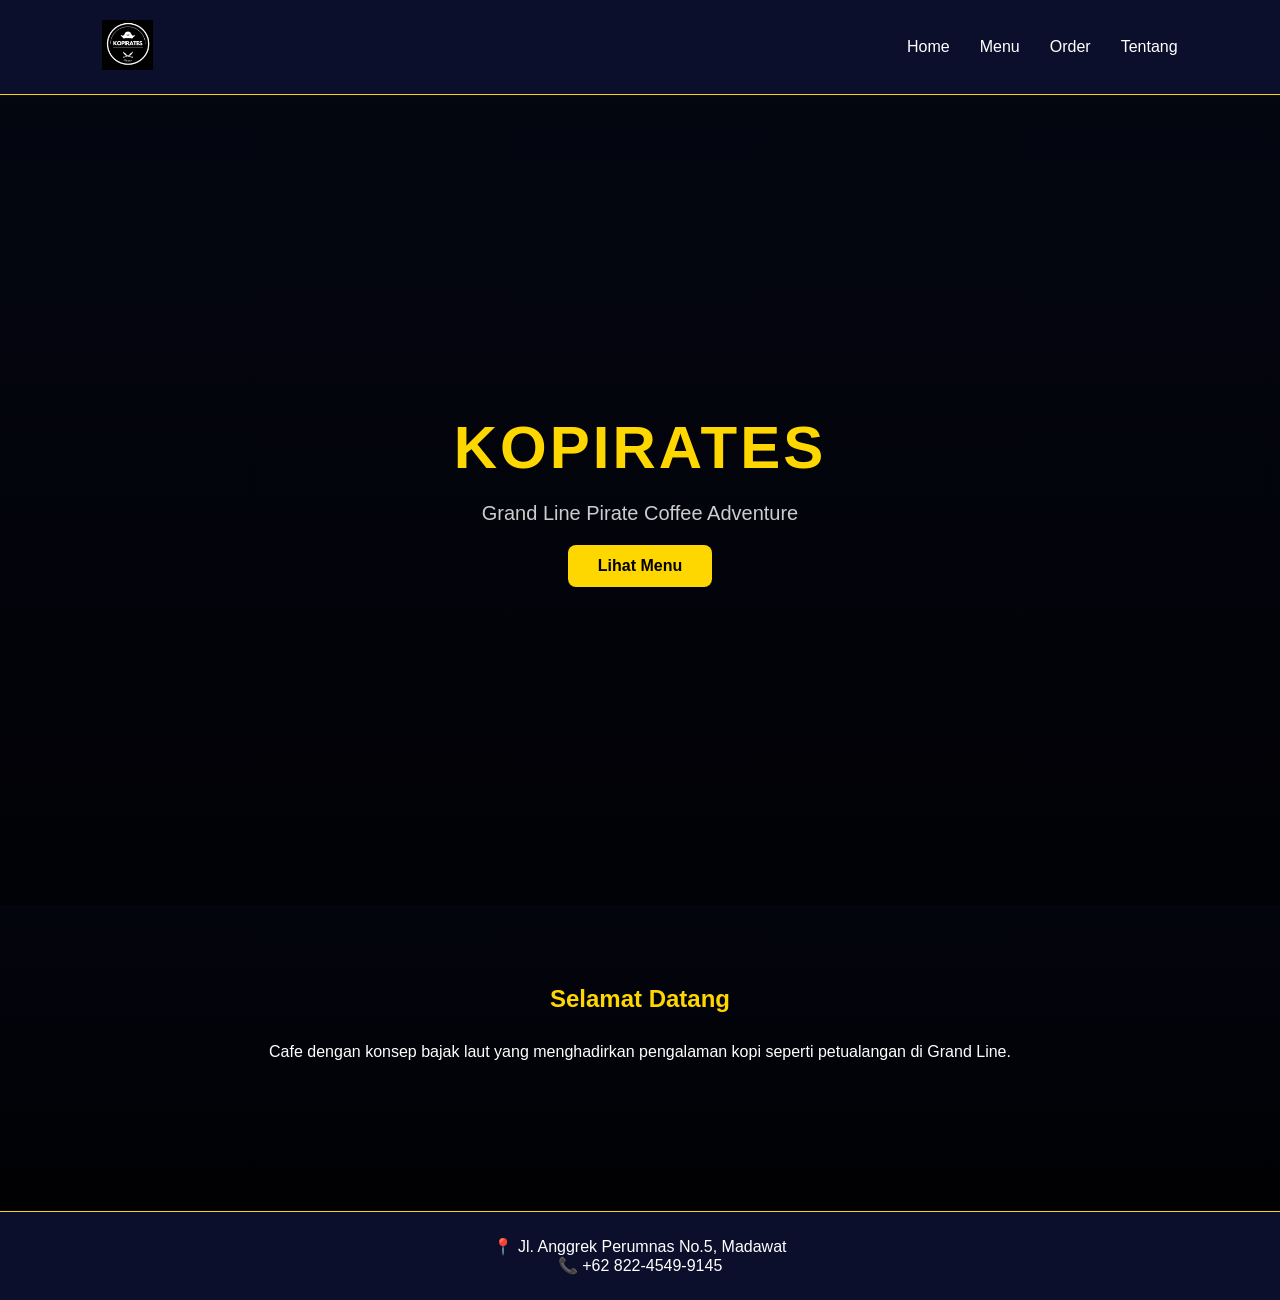
==== index.html @ c0882e33 "initial commit" ====
<!DOCTYPE html>
<html lang="id">

<head>

<meta charset="UTF-8">
<meta name="viewport" content="width=device-width, initial-scale=1.0">

<title>KOPIRATES</title>

<link rel="stylesheet" href="css/style.css">

</head>

<body>

<nav class="navbar">

<div class="logo">
<img src="images/logo.png" alt="KOPIRATES">
</div>

<ul class="nav-links">

<li><a href="index.html">Home</a></li>

<li><a href="menu.html">Menu</a></li>

<li><a href="menu.html#order">Order</a></li>

<li><a href="tentang.html">Tentang</a></li>

</ul>

</nav>


<section class="hero">

<div class="hero-content">

<h1>KOPIRATES</h1>

<p>Grand Line Pirate Coffee Adventure</p>

<a href="menu.html">
<button class="btn">Lihat Menu</button>
</a>

</div>

</section>


<section class="section">

<h2>Selamat Datang</h2>

<p>
Cafe dengan konsep bajak laut yang menghadirkan pengalaman kopi
seperti petualangan di Grand Line.
</p>

</section>


<footer>

📍 Jl. Anggrek Perumnas No.5, Madawat
<br>
📞 +62 822-4549-9145

</footer>

</body>

</html>
---- css/style.css ----
* {
    margin: 0;
    padding: 0;
    box-sizing: border-box;
}

body {
    font-family: 'Segoe UI', sans-serif;
    background: linear-gradient(to bottom, #0a0f2c, #000);
    color: white;
    overflow-x: hidden;
}

/* NAVBAR */

nav {
    display: flex;
    justify-content: space-between;
    align-items: center;
    padding: 15px 40px;
    background: rgba(0, 0, 0, 0.8);
    backdrop-filter: blur(10px);
    border-bottom: 1px solid gold;
    position: sticky;
    top: 0;
    z-index: 999;
}

nav img {
    height: 45px;
}

nav ul {
    display: flex;
    gap: 25px;
    list-style: none;
}

nav a {
    text-decoration: none;
    color: white;
    font-weight: 500;
    transition: .3s;
}

nav a:hover {
    color: gold;
}

/* HERO */

.hero {
    height: 90vh;
    display: flex;
    flex-direction: column;
    justify-content: center;
    align-items: center;
    text-align: center;

    background:
        linear-gradient(rgba(0, 0, 0, .6), rgba(0, 0, 0, .9)),
        url("https://images.unsplash.com/photo-1509042239860-f550ce710b93");

    background-size: cover;
    background-position: center;
}

.hero h1 {
    font-size: 60px;
    color: gold;
    margin-bottom: 10px;
}

.hero p {
    opacity: .8;
    margin-bottom: 20px;
}

.btn {
    background: linear-gradient(45deg, gold, orange);
    border: none;
    padding: 12px 28px;
    border-radius: 30px;
    cursor: pointer;
    font-weight: bold;
    transition: .3s;
}

.btn:hover {
    transform: scale(1.1);
    box-shadow: 0 0 20px gold;
}

/* SECTION */

.section {
    padding: 70px 10%;
    text-align: center;
}

.section h2 {
    color: gold;
    margin-bottom: 30px;
}

/* MENU */

.menu-grid {
    display: grid;
    grid-template-columns: repeat(auto-fit, minmax(220px, 1fr));
    gap: 25px;
}

.menu-tabs {
    display: flex;
    justify-content: center;
    gap: 10px;
    margin-bottom: 20px;
}

.tab-btn {
    padding: 10px 18px;
    border-radius: 20px;
    border: 2px solid gold;
    background: transparent;
    color: gold;
    cursor: pointer;
}

.tab-btn.active {
    background: gold;
    color: black;
}

#searchMenu {
    padding: 10px;
    width: 250px;
    border-radius: 20px;
    border: none;
    margin-bottom: 30px;
}

.badge {
    position: absolute;
    background: red;
    color: white;
    padding: 3px 8px;
    font-size: 12px;
    border-radius: 10px;
    top: 10px;
    left: 10px;
}

.card {
    position: relative;
}

#order {
    transition: .3s;
}

.card {
    background: #111;
    border-radius: 20px;
    overflow: hidden;
    box-shadow: 0 0 20px rgba(255, 215, 0, .2);
    transition: .4s;
}

.card:hover {
    transform: translateY(-6px) scale(1.03);
    box-shadow: 0 0 30px rgba(255, 215, 0, .5);
}

.card img {
    width: 100%;
    height: 180px;
    object-fit: cover;
}

.card h3 {
    margin: 10px;
}

.price {
    color: gold;
    font-weight: bold;
}

.card button {
    background: linear-gradient(45deg, gold, orange);
    border: none;
    padding: 8px 14px;
    border-radius: 10px;
    cursor: pointer;
    margin-bottom: 10px;
}

/* ORDER TYPE */

.order-type {
    display: flex;
    justify-content: center;
    gap: 15px;
    margin: 25px 0;
    flex-wrap: wrap;
}

.order-type button {
    padding: 10px 18px;
    border-radius: 30px;
    border: 2px solid gold;
    background: transparent;
    color: gold;
    font-weight: bold;
    cursor: pointer;
    transition: .3s;
}

.order-type button:hover {
    background: gold;
    color: black;
    transform: scale(1.05);
}

.order-type .active {
    background: linear-gradient(45deg, gold, orange);
    color: black;
    box-shadow: 0 0 15px gold;
}

/* ORDER BOX */

.order-box {
    background: #111;
    padding: 20px;
    border-radius: 20px;
    margin-top: 30px;
}

.order-item {
    display: flex;
    justify-content: space-between;
    margin-bottom: 8px;
}

.delete-btn {
    background: red;
    border: none;
    color: white;
    padding: 4px 8px;
    border-radius: 5px;
    cursor: pointer;
}

.checkout-btn {
    margin-top: 10px;
    background: green;
    padding: 10px 20px;
    border: none;
    border-radius: 10px;
    color: white;
    font-weight: bold;
    cursor: pointer;
}

/* FOOTER */

footer {
    background: black;
    text-align: center;
    padding: 30px;
    border-top: 1px solid gold;
    margin-top: 70px;
}

/* CART / ORDER AREA */

.cart {
    background: #111;
    padding: 20px;
    border-radius: 20px;
    box-shadow: 0 0 20px rgba(255, 215, 0, .2);
    margin-top: 30px;
}

#orderList {
    margin: 15px 0;
}

.total-box {
    margin-top: 10px;
    font-size: 18px;
    font-weight: bold;
    color: gold;
}

/* INPUT FIELD */

#extraField input {
    width: 100%;
    padding: 10px;
    margin-top: 10px;
    border-radius: 8px;
    border: none;
    outline: none;
}

/* QRIS MODAL */

#qrisModal {
    display: none;
    position: fixed;
    top: 0;
    left: 0;
    width: 100%;
    height: 100%;
    background: rgba(0, 0, 0, .9);
    justify-content: center;
    align-items: center;
    z-index: 1000;
}

.qris-box {
    background: #111;
    padding: 30px;
    border-radius: 20px;
    text-align: center;
    box-shadow: 0 0 30px gold;
}

.qris-box img {
    margin: 15px 0;
    border-radius: 10px;
}

/* QRIS PREMIUM BUTTON */

.qris-btn {

    margin-top: 10px;
    background: linear-gradient(45deg, gold, #ffae00);
    padding: 12px 22px;
    border: none;
    border-radius: 30px;
    font-weight: bold;
    cursor: pointer;
    color: black;
    font-size: 16px;
    transition: .3s;
    box-shadow: 0 0 15px rgba(255, 215, 0, .5);

}

.qris-btn:hover {

    transform: scale(1.08);
    box-shadow: 0 0 25px gold;

}

/* QRIS POPUP */

#qrisModal {

    display: none;
    position: fixed;
    top: 0;
    left: 0;
    width: 100%;
    height: 100%;
    background: rgba(0, 0, 0, .85);
    backdrop-filter: blur(6px);
    justify-content: center;
    align-items: center;
    z-index: 9999;
    animation: fadeIn .3s ease;

}

@keyframes fadeIn {

    from {
        opacity: 0
    }

    to {
        opacity: 1
    }

}

.qris-box {

    background: linear-gradient(145deg, #111, #1a1a1a);
    padding: 35px;
    border-radius: 20px;
    text-align: center;
    box-shadow: 0 0 40px rgba(255, 215, 0, .4);
    border: 1px solid gold;
    max-width: 350px;

}

.qris-box h1 {

    color: gold;
    margin: 10px 0 15px 0;

}

.qris-box img {

    margin: 15px 0;
    border-radius: 12px;
    box-shadow: 0 0 20px rgba(255, 215, 0, .5);

}

/* BUTTONS */

.qris-buttons {

    display: flex;
    gap: 10px;
    justify-content: center;
    margin-top: 15px;

}

.success-btn {

    background: green;
    border: none;
    padding: 10px 15px;
    border-radius: 10px;
    color: white;
    font-weight: bold;
    cursor: pointer;

}

.close-btn {

    background: #333;
    border: none;
    padding: 10px 15px;
    border-radius: 10px;
    color: white;
    cursor: pointer;

}

.success-btn:hover {

    background: #00b300;

}

.close-btn:hover {

    background: #555;

}

/* QRIS POPUP */

#qrisModal {

    display: none;
    position: fixed;
    top: 0;
    left: 0;
    width: 100%;
    height: 100%;
    background: rgba(0, 0, 0, .85);
    justify-content: center;
    align-items: center;
    z-index: 9999;

}

/* CONTAINER */

.qris-container {

    background: #0d0d0d;
    padding: 35px;
    border-radius: 18px;
    text-align: center;
    border: 2px solid gold;
    box-shadow: 0 0 40px rgba(255, 215, 0, .5);
    width: 330px;

}

/* TOTAL */

.qris-total {

    color: gold;
    font-size: 32px;
    margin: 10px 0 20px 0;

}

/* FRAME QR */

.qris-frame {

    background: #111;
    padding: 15px;
    border-radius: 15px;
    border: 2px solid gold;
    box-shadow: 0 0 25px rgba(255, 215, 0, .7);
    margin-bottom: 15px;

}

.qris-frame img {

    width: 220px;
    border-radius: 10px;

}

/* TEXT */

.qris-info {

    font-size: 14px;
    opacity: .8;
    margin-bottom: 20px;

}

/* BUTTON AREA */

.qris-buttons {

    display: flex;
    justify-content: center;
    gap: 10px;

}

/* SUCCESS BUTTON */

.btn-paid {

    background: #00a82d;
    border: none;
    padding: 10px 18px;
    border-radius: 8px;
    color: white;
    font-weight: bold;
    cursor: pointer;

}

.btn-paid:hover {

    background: #00c738;

}

/* CLOSE BUTTON */

.btn-close {

    background: #444;
    border: none;
    padding: 10px 18px;
    border-radius: 8px;
    color: white;
    cursor: pointer;

}

.btn-close:hover {

    background: #666;

}

.payment-buttons{
margin-top:20px;
display:flex;
gap:10px;
justify-content:center;
flex-wrap:wrap;
}

.qris-popup{
position:fixed;
top:0;
left:0;
width:100%;
height:100%;
background:rgba(0,0,0,.8);
display:none;
justify-content:center;
align-items:center;
z-index:1000;
}

.qris-box{
background:#111;
padding:30px;
border-radius:20px;
text-align:center;
box-shadow:0 0 40px gold;
}

.qris-img{
width:250px;
margin:20px 0;
}

/* NAVBAR */

.navbar{

display:flex;
justify-content:space-between;
align-items:center;

padding:20px 8%;

background:#0b0f2b;
color:white;

position:sticky;
top:0;

z-index:1000;

}

.logo img{
height:50px;
}

.nav-links{
display:flex;
list-style:none;
gap:30px;
}

.nav-links a{

text-decoration:none;
color:white;
font-weight:500;
transition:.3s;

}

.nav-links a:hover{
color:gold;
}


/* HERO PIRATE BACKGROUND */

.hero{

height:90vh;

display:flex;
align-items:center;
justify-content:center;

text-align:center;

color:white;

background:
linear-gradient(rgba(0,0,0,.6),rgba(0,0,0,.6)),
url("images/pirate-bg.jpg");

background-size:cover;
background-position:center;

}

.hero h1{
font-size:60px;
letter-spacing:3px;
}

.hero p{
margin:20px 0;
font-size:20px;
}


/* BUTTON */

.btn{

padding:12px 30px;
border:none;
background:gold;
color:black;

font-size:16px;
border-radius:8px;

cursor:pointer;
transition:.3s;

}

.btn:hover{
transform:scale(1.05);
}


/* SECTION */

.section{

padding:80px 10%;
text-align:center;

}


/* FOOTER */

footer{

background:#0b0f2b;
color:white;

text-align:center;

padding:25px;

}


/* RESPONSIVE MOBILE */

@media(max-width:768px){

.hero h1{
font-size:40px;
}

.nav-links{
gap:15px;
font-size:14px;
}

.navbar{
padding:15px 5%;
}

}
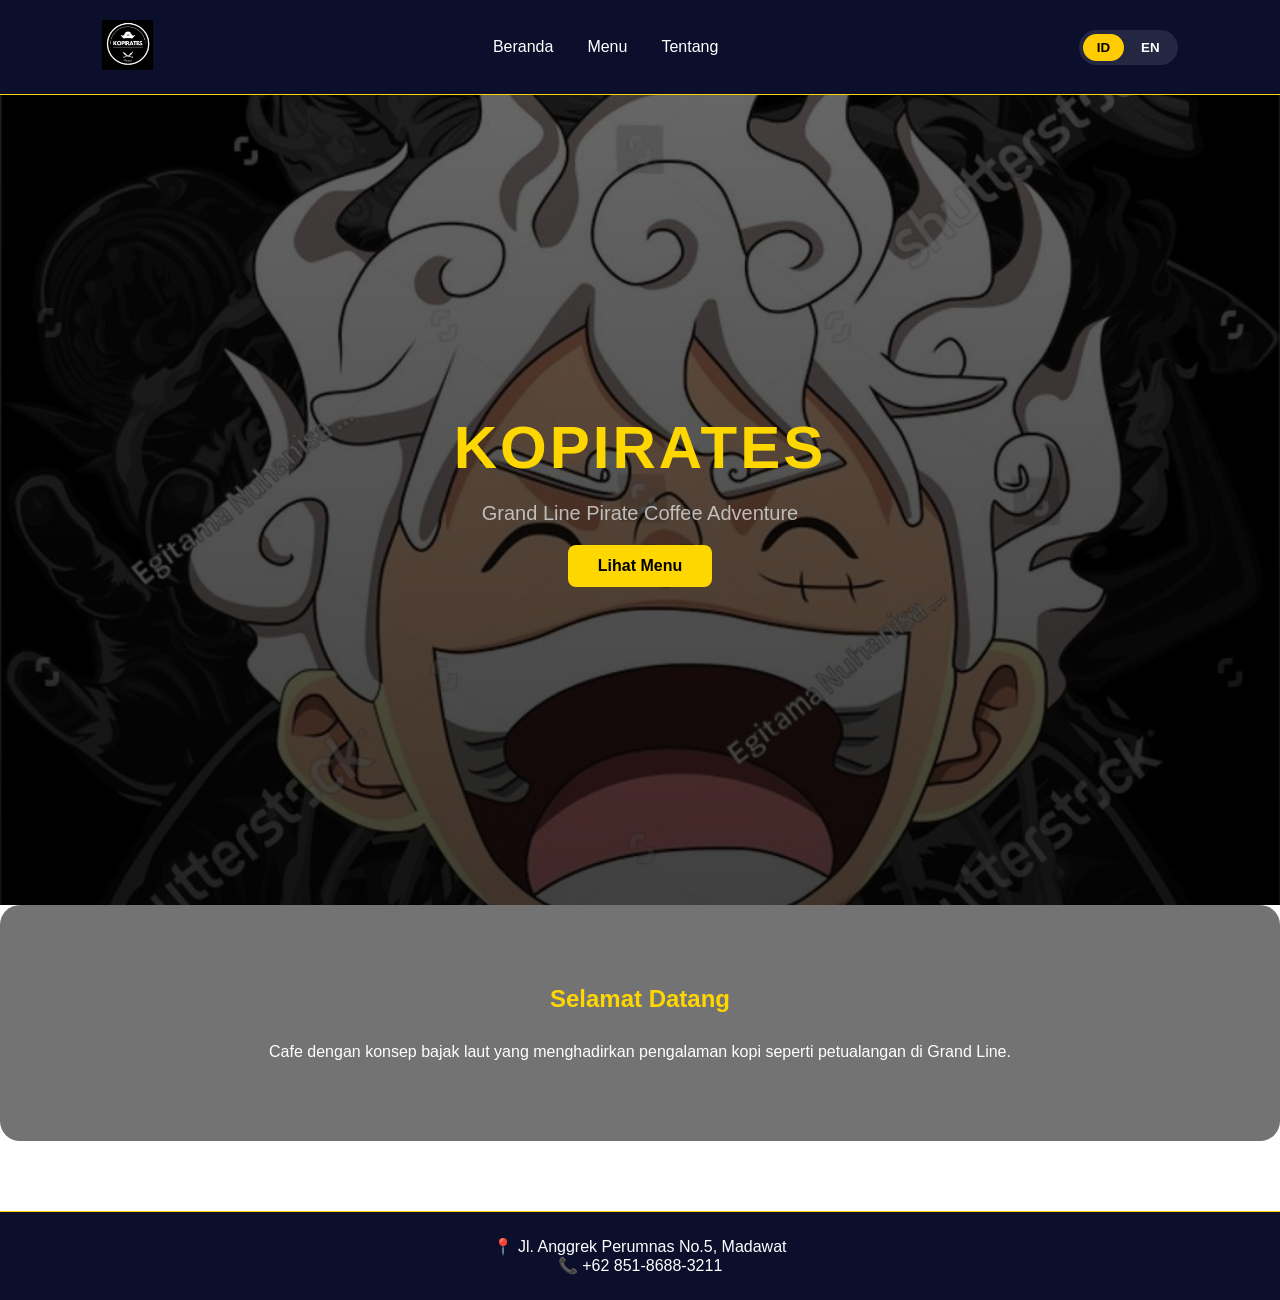
==== commit a9790eba: "update semua file" ====
--- a/index.html
+++ b/index.html
@@ -3,74 +3,79 @@
 
 <head>
 
-<meta charset="UTF-8">
-<meta name="viewport" content="width=device-width, initial-scale=1.0">
+    <meta charset="UTF-8">
+    <meta name="viewport" content="width=device-width, initial-scale=1.0">
 
-<title>KOPIRATES</title>
+    <title>KOPIRATES</title>
 
-<link rel="stylesheet" href="css/style.css">
+    <link rel="stylesheet" href="css/style.css">
 
 </head>
 
 <body>
 
-<nav class="navbar">
+    <nav class="navbar">
 
-<div class="logo">
-<img src="images/logo.png" alt="KOPIRATES">
-</div>
+        <div class="logo">
+            <a href="index.html">
+                <img src="images/logo.png" alt="KOPIRATES">
+            </a>
+        </div>
 
-<ul class="nav-links">
+        <ul class="nav-links">
 
-<li><a href="index.html">Home</a></li>
+            <li><a href="index.html" data-lang="home">Home</a></li>
+            <li><a href="menu.html" data-lang="menu">Menu</a></li>
+            <li><a href="tentang.html" data-lang="about">Tentang</a></li>
 
-<li><a href="menu.html">Menu</a></li>
+        </ul>
 
-<li><a href="menu.html#order">Order</a></li>
+        <div class="lang-switch">
+            <button class="lang-btn active" onclick="setLang('id', this)">ID</button>
+            <button class="lang-btn" onclick="setLang('en', this)">EN</button>
+        </div>
 
-<li><a href="tentang.html">Tentang</a></li>
+    </nav>
 
-</ul>
+    <section class="hero">
 
-</nav>
+        <div class="hero-content">
 
+            <h1>KOPIRATES</h1>
 
-<section class="hero">
+            <p data-lang="tagline">
+                Grand Line Pirate Coffee Adventure
+            </p>
 
-<div class="hero-content">
+            <a href="menu.html">
+                <button class="btn" data-lang="lihat_menu">
+                    Lihat Menu
+                </button>
+            </a>
 
-<h1>KOPIRATES</h1>
+        </div>
 
-<p>Grand Line Pirate Coffee Adventure</p>
+    </section>
 
-<a href="menu.html">
-<button class="btn">Lihat Menu</button>
-</a>
+    <section class="section">
 
-</div>
+        <h2 data-lang="welcome">Selamat Datang</h2>
 
-</section>
+        <p data-lang="desc">
+            Cafe dengan konsep bajak laut yang menghadirkan pengalaman kopi seperti petualangan di Grand Line.
+        </p>
 
+    </section>
 
-<section class="section">
+    <footer>
 
-<h2>Selamat Datang</h2>
+        📍 Jl. Anggrek Perumnas No.5, Madawat
+        <br>
+        📞 +62 851-8688-3211
 
-<p>
-Cafe dengan konsep bajak laut yang menghadirkan pengalaman kopi
-seperti petualangan di Grand Line.
-</p>
+    </footer>
 
-</section>
-
-
-<footer>
-
-📍 Jl. Anggrek Perumnas No.5, Madawat
-<br>
-📞 +62 822-4549-9145
-
-</footer>
+    <script src="js/lang.js"></script>
 
 </body>
 
--- a/css/style.css
+++ b/css/style.css
@@ -5,10 +5,51 @@
 }
 
 body {
-    font-family: 'Segoe UI', sans-serif;
-    background: linear-gradient(to bottom, #0a0f2c, #000);
+    margin: 0;
+    font-family: Arial, sans-serif;
     color: white;
-    overflow-x: hidden;
+}
+
+.hero {
+    height: 100vh;
+    background-image: linear-gradient(rgba(0, 0, 0, 0.65),
+            rgba(0, 0, 0, 0.65)),
+        url("images/pirate-bg.jpg");
+    /* ganti dengan gambar kamu */
+
+    background-size: cover;
+    background-position: center;
+    background-repeat: no-repeat;
+
+    display: flex;
+    justify-content: center;
+    align-items: center;
+    text-align: center;
+}
+
+.hero-content h1 {
+    font-size: 70px;
+    color: #FFD700;
+    letter-spacing: 5px;
+}
+
+.hero-content p {
+    font-size: 20px;
+    margin: 15px 0 30px;
+    color: #ddd;
+}
+
+.btn {
+    background: #FFD700;
+    border: none;
+    padding: 14px 32px;
+    font-size: 18px;
+    border-radius: 10px;
+    cursor: pointer;
+}
+
+.btn:hover {
+    background: #ffc400;
 }
 
 /* NAVBAR */
@@ -47,6 +88,41 @@
     color: gold;
 }
 
+.nav-links a {
+
+    position: relative;
+    padding: 5px 2px;
+    transition: .3s;
+
+}
+
+.nav-links a::after {
+
+    content: "";
+    position: absolute;
+    left: 0;
+    bottom: -4px;
+
+    width: 0%;
+    height: 2px;
+
+    background: gold;
+    transition: .3s;
+
+}
+
+.nav-links a:hover {
+
+    color: gold;
+
+}
+
+.nav-links a:hover::after {
+
+    width: 100%;
+
+}
+
 /* HERO */
 
 .hero {
@@ -107,8 +183,36 @@
 
 .menu-grid {
     display: grid;
-    grid-template-columns: repeat(auto-fit, minmax(220px, 1fr));
-    gap: 25px;
+    grid-template-columns: repeat(auto-fit, minmax(250px, 1fr));
+    gap: 20px;
+}
+
+.menu-item {
+    background: #111;
+    border-radius: 16px;
+    overflow: hidden;
+    box-shadow: 0 0 10px rgba(255, 215, 0, 0.2);
+}
+
+/* 🔥 INI YANG PALING PENTING */
+.menu-item img {
+    width: 100%;
+    height: 200px;
+    /* bisa kamu ubah */
+    object-fit: cover;
+    /* biar full & rapi */
+    display: block;
+    transition: transform 0.3s;
+}
+
+.menu-item:hover img {
+    transform: scale(1.05);
+}
+
+/* konten bawah */
+.menu-info {
+    padding: 12px;
+    text-align: center;
 }
 
 .menu-tabs {
@@ -178,6 +282,21 @@
     object-fit: cover;
 }
 
+/* =====================================================
+MENU CARD MOBILE IMPROVEMENT
+gambar lebih proporsional di HP
+===================================================== */
+
+@media (max-width:768px) {
+
+    .card img {
+
+        height: 140px;
+
+    }
+
+}
+
 .card h3 {
     margin: 10px;
 }
@@ -244,6 +363,16 @@
     margin-bottom: 8px;
 }
 
+.delivery-fee {
+
+    border-top: 1px dashed #555;
+    margin-top: 6px;
+    padding-top: 6px;
+    color: #ffcc00;
+    font-weight: 600;
+
+}
+
 .delete-btn {
     background: red;
     border: none;
@@ -264,6 +393,12 @@
     cursor: pointer;
 }
 
+/* ORDER ID */
+.order small {
+    opacity: 0.6;
+    font-size: 12px;
+}
+
 /* FOOTER */
 
 footer {
@@ -306,56 +441,65 @@
     outline: none;
 }
 
-/* QRIS MODAL */
-
-#qrisModal {
-    display: none;
-    position: fixed;
-    top: 0;
-    left: 0;
-    width: 100%;
-    height: 100%;
-    background: rgba(0, 0, 0, .9);
-    justify-content: center;
-    align-items: center;
-    z-index: 1000;
-}
-
-.qris-box {
+
+/* PAYMENT PREMIUM BUTTON */
+
+.pay-btn {
+
+    padding: 12px 28px;
+    border-radius: 30px;
+    font-size: 16px;
+    font-weight: 600;
+    cursor: pointer;
+    border: none;
+
+    transition: all 0.35s ease;
+
+}
+
+.pay-btn:hover {
+
+    transform: translateY(-2px) scale(1.03);
+
+}
+
+.pay-qris {
+
     background: #111;
-    padding: 30px;
-    border-radius: 20px;
-    text-align: center;
-    box-shadow: 0 0 30px gold;
-}
-
-.qris-box img {
-    margin: 15px 0;
-    border-radius: 10px;
-}
-
-/* QRIS PREMIUM BUTTON */
-
-.qris-btn {
-
-    margin-top: 10px;
-    background: linear-gradient(45deg, gold, #ffae00);
-    padding: 12px 22px;
-    border: none;
-    border-radius: 30px;
-    font-weight: bold;
-    cursor: pointer;
+    color: #ffd700;
+
+    border: 2px solid #ffd700;
+
+}
+
+.pay-qris:hover {
+
+    background: linear-gradient(45deg, #ffd700, #ffae00);
     color: black;
-    font-size: 16px;
-    transition: .3s;
-    box-shadow: 0 0 15px rgba(255, 215, 0, .5);
-
-}
-
-.qris-btn:hover {
-
-    transform: scale(1.08);
-    box-shadow: 0 0 25px gold;
+
+    box-shadow: 0 0 18px rgba(255, 215, 0, .8);
+
+    transform: translateY(-2px);
+
+}
+
+.pay-cash {
+
+    background: #111;
+    color: #ffd700;
+
+    border: 2px solid #ffd700;
+
+}
+
+.pay-cash:hover {
+
+    background: linear-gradient(45deg, #ffd700, #ffae00);
+    color: black;
+
+    box-shadow: 0 0 18px rgba(255, 215, 0, .8);
+
+    transform: translateY(-2px);
 
 }
 
@@ -480,6 +624,247 @@
 
 }
 
+/* OVERLAY */
+
+.qris-overlay {
+    position: fixed;
+    top: 0;
+    left: 0;
+    width: 100%;
+    height: 100%;
+
+    background: rgba(0, 0, 0, 0.85);
+    backdrop-filter: blur(6px);
+
+    display: none;
+    align-items: center;
+    justify-content: center;
+
+    z-index: 99999;
+    /* 🔥 NAHKAN INI */
+}
+
+
+
+/* CUSTOMER INPUT */
+
+.customer-input {
+
+    width: 100%;
+    padding: 14px 16px;
+
+    border-radius: 14px;
+    border: 2px solid #FFD700;
+
+    background: #0f0f0f;
+
+    color: white;
+    font-size: 15px;
+
+    outline: none;
+
+    transition: all .25s ease;
+
+    box-shadow: 0 0 8px rgba(255, 215, 0, 0.2);
+
+}
+
+/* placeholder */
+
+.customer-input::placeholder {
+
+    color: #bbb;
+    font-size: 14px;
+
+}
+
+/* focus effect */
+
+.customer-input:focus {
+
+    border-color: #FFD700;
+
+    box-shadow:
+        0 0 10px rgba(255, 215, 0, 0.6),
+        0 0 20px rgba(255, 215, 0, 0.3);
+
+    background: #141414;
+
+    transform: scale(1.02);
+
+}
+
+/* BOX */
+
+.qris-box {
+
+    background: #111;
+
+    padding: 30px;
+
+    border-radius: 16px;
+
+    width: 320px;
+
+    max-width: 350px;
+    width: 90%;
+
+    max-height: 90vh;
+    overflow-y: auto;
+
+    text-align: center;
+
+    color: white;
+
+    box-shadow:
+        0 10px 30px rgba(0, 0, 0, 0.6);
+
+    position: relative;
+
+    animation: popup 0.3s ease;
+
+}
+
+@keyframes popup {
+
+    from {
+        transform: scale(.8);
+        opacity: 0;
+    }
+
+    to {
+        transform: scale(1);
+        opacity: 1;
+    }
+
+}
+
+/* CLOSE */
+
+.qris-close {
+
+    position: absolute;
+
+    top: 10px;
+    right: 10px;
+
+    background: none;
+
+    border: none;
+
+    color: white;
+
+    font-size: 20px;
+
+    cursor: pointer;
+
+}
+
+/* TOTAL */
+
+.qris-total {
+
+    margin: 15px 0;
+
+    font-size: 14px;
+
+    color: #aaa;
+
+}
+
+.qris-total span {
+
+    font-size: 22px;
+
+    color: #FFD700;
+
+    font-weight: bold;
+
+}
+
+/* QR IMAGE */
+
+.qris-image img {
+
+    width: 200px;
+
+    border-radius: 12px;
+
+    background: white;
+
+    padding: 10px;
+
+}
+
+/* NOTE */
+
+.qris-note {
+
+    font-size: 12px;
+
+    color: #aaa;
+
+    margin: 15px 0;
+
+}
+
+/* BUTTON */
+
+.btn-confirm {
+
+    background: #FFD700;
+
+    border: none;
+
+    color: black;
+
+    padding: 12px;
+
+    width: 100%;
+
+    border-radius: 10px;
+
+    font-weight: bold;
+
+    cursor: pointer;
+
+    transition: .2s;
+
+}
+
+.btn-confirm:hover {
+
+    transform: scale(1.05);
+
+}
+
+/* DELETE BUTTON */
+
+.delete-btn {
+
+    background: none;
+    border: none;
+
+    color: #ff4d4d;
+
+    font-size: 16px;
+
+    cursor: pointer;
+
+    margin-left: 10px;
+
+    transition: 0.2s;
+
+}
+
+.delete-btn:hover {
+
+    transform: scale(1.2);
+
+    color: red;
+
+}
+
 /* CONTAINER */
 
 .qris-container {
@@ -583,179 +968,1302 @@
 
 }
 
-.payment-buttons{
-margin-top:20px;
-display:flex;
-gap:10px;
-justify-content:center;
-flex-wrap:wrap;
-}
-
-.qris-popup{
-position:fixed;
-top:0;
-left:0;
-width:100%;
-height:100%;
-background:rgba(0,0,0,.8);
-display:none;
-justify-content:center;
-align-items:center;
-z-index:1000;
-}
-
-.qris-box{
-background:#111;
-padding:30px;
-border-radius:20px;
-text-align:center;
-box-shadow:0 0 40px gold;
-}
-
-.qris-img{
-width:250px;
-margin:20px 0;
+.qris-popup {
+    position: fixed;
+    top: 0;
+    left: 0;
+    width: 100%;
+    height: 100%;
+    background: rgba(0, 0, 0, .8);
+    display: none;
+    justify-content: center;
+    align-items: center;
+    z-index: 1000;
+}
+
+.qris-box {
+    background: #111;
+    padding: 30px;
+    border-radius: 20px;
+    text-align: center;
+    box-shadow: 0 0 40px gold;
+}
+
+.qris-img {
+    width: 250px;
+    margin: 20px 0;
 }
 
 /* NAVBAR */
 
-.navbar{
-
-display:flex;
-justify-content:space-between;
-align-items:center;
-
-padding:20px 8%;
-
-background:#0b0f2b;
-color:white;
-
-position:sticky;
-top:0;
-
-z-index:1000;
-
-}
-
-.logo img{
-height:50px;
-}
-
-.nav-links{
-display:flex;
-list-style:none;
-gap:30px;
-}
-
-.nav-links a{
-
-text-decoration:none;
-color:white;
-font-weight:500;
-transition:.3s;
-
-}
-
-.nav-links a:hover{
-color:gold;
-}
+.navbar {
+
+    display: flex;
+    justify-content: space-between;
+    align-items: center;
+
+    padding: 20px 8%;
+
+    background: #0b0f2b;
+    color: white;
+
+    position: sticky;
+    top: 0;
+
+    z-index: 1000;
+
+}
+
+.logo img {
+
+    height: 50px;
+    transition: 0.3s;
+
+}
+
+.logo img:hover {
+
+    transform: scale(1.1);
+    filter: drop-shadow(0 0 8px gold);
+
+}
+
+.nav-links {
+    display: flex;
+    list-style: none;
+    gap: 30px;
+}
+
+.nav-links a {
+
+    text-decoration: none;
+    color: white;
+    font-weight: 500;
+    transition: .3s;
+
+}
+
+.nav-links a:hover {
+    color: gold;
+}
+
+/* ===============================
+NAVBAR ACTIVE STYLE
+=============================== */
+
+.nav-links a.active {
+
+    color: gold;
+    /* warna tulisan */
+    font-weight: 600;
+    /* lebih tebal */
+
+}
+
+/* garis bawah aktif */
+
+.nav-links a.active::after {
+
+    width: 100%;
+
+}
+
 
 
 /* HERO PIRATE BACKGROUND */
 
-.hero{
-
-height:90vh;
-
-display:flex;
-align-items:center;
-justify-content:center;
-
-text-align:center;
-
-color:white;
-
-background:
-linear-gradient(rgba(0,0,0,.6),rgba(0,0,0,.6)),
-url("images/pirate-bg.jpg");
-
-background-size:cover;
-background-position:center;
-
-}
-
-.hero h1{
-font-size:60px;
-letter-spacing:3px;
-}
-
-.hero p{
-margin:20px 0;
-font-size:20px;
+.hero {
+
+    height: 90vh;
+
+    display: flex;
+    align-items: center;
+    justify-content: center;
+
+    text-align: center;
+
+    color: rgb(0, 0, 0);
+
+    background:
+        linear-gradient(rgba(0, 0, 0, .6), rgba(0, 0, 0, .75)),
+        url("../images/pirate-bg.jpg");
+
+    background-size: cover;
+    background-position: center;
+    background-repeat: no-repeat;
+
+}
+
+.hero h1 {
+    font-size: 60px;
+    letter-spacing: 3px;
+}
+
+.hero p {
+    margin: 20px 0;
+    font-size: 20px;
 }
 
 
 /* BUTTON */
 
-.btn{
-
-padding:12px 30px;
-border:none;
-background:gold;
-color:black;
-
-font-size:16px;
-border-radius:8px;
-
-cursor:pointer;
-transition:.3s;
-
-}
-
-.btn:hover{
-transform:scale(1.05);
-}
-
+.btn {
+
+    padding: 12px 30px;
+    border: none;
+    background: gold;
+    color: black;
+
+    font-size: 16px;
+    border-radius: 8px;
+
+    cursor: pointer;
+    transition: .3s;
+
+}
+
+.btn:hover {
+    transform: scale(1.05);
+}
+
+/* LANG BUTTON */
+
+.lang-switch {
+    display: flex;
+    background: rgba(255, 255, 255, 0.1);
+    border-radius: 30px;
+    padding: 4px;
+    gap: 3px;
+    margin-left: 20px;
+}
+
+.lang-btn {
+    border: none;
+    padding: 6px 14px;
+    border-radius: 20px;
+    background: transparent;
+    color: white;
+    font-weight: 600;
+    cursor: pointer;
+    transition: .3s;
+}
+
+.lang-btn:hover {
+    background: rgba(255, 255, 255, .2);
+}
+
+.lang-btn.active {
+    background: #ffcc00;
+    color: black;
+}
 
 /* SECTION */
 
-.section{
-
-padding:80px 10%;
-text-align:center;
+.section {
+
+    padding: 80px 10%;
+    text-align: center;
 
 }
 
 
 /* FOOTER */
 
-footer{
-
-background:#0b0f2b;
-color:white;
-
-text-align:center;
-
-padding:25px;
+footer {
+
+    background: #0b0f2b;
+    color: white;
+
+    text-align: center;
+
+    padding: 25px;
 
 }
 
 
 /* RESPONSIVE MOBILE */
 
-@media(max-width:768px){
-
-.hero h1{
-font-size:40px;
-}
-
-.nav-links{
-gap:15px;
-font-size:14px;
-}
-
-.navbar{
-padding:15px 5%;
-}
-
+@media(max-width:768px) {
+
+    .hero h1 {
+        font-size: 40px;
+    }
+
+    .nav-links {
+        gap: 15px;
+        font-size: 14px;
+    }
+
+    .navbar {
+        padding: 15px 5%;
+    }
+
+}
+
+/* GLOBAL PIRATE BACKGROUND (MENU & TENTANG) */
+
+body {
+
+    background:
+        linear-gradient(rgba(0, 0, 0, .75), rgba(0, 0, 0, .85)),
+        url("../images/pirate-bg.jpg");
+
+    background-size: cover;
+    background-position: center;
+    background-attachment: fixed;
+
+}
+
+.section {
+    background: rgba(0, 0, 0, 0.55);
+    border-radius: 20px;
+}
+
+/* TOTALAN */
+.order-total {
+
+    margin-top: 20px;
+    margin-bottom: 10px;
+    font-size: 20px;
+    font-weight: 600;
+    text-align: center;
+    letter-spacing: 1px;
+
+}
+
+.price {
+
+    font-weight: 700;
+    font-size: 22px;
+
+}
+
+#customerName {
+
+    width: 100%;
+    padding: 14px 18px;
+    border-radius: 14px;
+    border: 2px solid #ffd700;
+    background: #111;
+    color: white;
+    font-size: 16px;
+    outline: none;
+    transition: 0.3s;
+
+}
+
+#customerName:focus {
+
+    border-color: #ffcc00;
+    box-shadow: 0 0 10px rgba(255, 204, 0, 0.4);
+
+}
+
+/* ===============================
+ANIMATION SAAT TOTAL BERUBAH
+=============================== */
+
+.added-animation {
+
+    animation: addedPop .3s ease;
+
+}
+
+/* keyframe animasi */
+
+@keyframes addedPop {
+
+    0% {
+        transform: scale(.9);
+    }
+
+    50% {
+        transform: scale(1.05);
+    }
+
+    100% {
+        transform: scale(1);
+    }
+
+}
+
+/* =====================================================
+RESPONSIVE SYSTEM
+membuat website nyaman di tablet & mobile
+===================================================== */
+
+/* =========================
+TABLET
+========================= */
+@media (max-width: 1024px) {
+
+    .navbar {
+
+        padding: 15px 20px;
+
+    }
+
+    .hero h1 {
+
+        font-size: 36px;
+
+    }
+
+    .menu-grid {
+
+        grid-template-columns: repeat(2, 1fr);
+
+    }
+
+}
+
+
+/* =========================
+MOBILE
+========================= */
+@media (max-width: 768px) {
+
+    /* navbar */
+
+    .navbar {
+
+        flex-direction: column;
+        gap: 15px;
+
+    }
+
+    /* menu navbar */
+
+    .nav-links {
+
+        flex-wrap: wrap;
+        justify-content: center;
+        gap: 15px;
+
+    }
+
+    /* hero section */
+
+    .hero h1 {
+
+        font-size: 28px;
+
+    }
+
+    .hero p {
+
+        font-size: 15px;
+
+    }
+
+    /* menu card */
+
+    .menu-grid {
+
+        grid-template-columns: 1fr;
+
+    }
+
+    /* order cart */
+
+    .order-box {
+
+        width: 100%;
+
+    }
+
+}
+
+
+/* =========================
+SMALL MOBILE
+========================= */
+@media (max-width:480px) {
+
+    body {
+
+        padding: 15px;
+
+    }
+
+    /* navbar logo */
+
+    .logo img {
+
+        height: 40px;
+
+    }
+
+    /* language button */
+
+    .lang-btn {
+
+        padding: 5px 10px;
+        font-size: 12px;
+
+    }
+
+    /* order input */
+
+    #customerInput {
+
+        font-size: 14px;
+
+    }
+
+    /* total */
+
+    .order-total {
+
+        font-size: 18px;
+
+    }
+
+}
+
+/* =====================================================
+RESPONSIVE MOBILE IMPROVEMENT
+Menyesuaikan tampilan untuk HP dan tablet
+Tambahkan di PALING BAWAH style.css
+===================================================== */
+
+@media (max-width:768px) {
+
+    /* ---------------------------
+NAVBAR MOBILE
+menu menjadi lebih rapi
+--------------------------- */
+
+    nav {
+
+        padding: 12px 20px;
+        /* mengecilkan padding navbar */
+
+    }
+
+    nav ul {
+
+        gap: 15px;
+        /* jarak antar menu diperkecil */
+
+        font-size: 14px;
+        /* ukuran font menu lebih kecil */
+
+    }
+
+    /* ---------------------------
+HERO SECTION MOBILE
+agar tulisan tidak terlalu besar
+--------------------------- */
+
+    .hero h1 {
+
+        font-size: 36px;
+        /* sebelumnya 60px */
+
+        letter-spacing: 2px;
+
+    }
+
+    .hero p {
+
+        font-size: 16px;
+
+    }
+
+    /* ---------------------------
+BUTTON HERO
+agar tidak terlalu besar di HP
+--------------------------- */
+
+    .btn {
+
+        padding: 10px 22px;
+
+        font-size: 16px;
+
+    }
+
+    /* ---------------------------
+MENU GRID MOBILE
+menu menjadi 2 kolom
+--------------------------- */
+
+    .menu-grid {
+
+        grid-template-columns: repeat(2, 1fr);
+
+    }
+
+    /* ---------------------------
+SEARCH BOX
+agar penuh layar
+--------------------------- */
+
+    #searchMenu {
+
+        width: 100%;
+
+    }
+
+    /* ---------------------------
+ORDER BOX
+agar padding lebih nyaman
+--------------------------- */
+
+    .cart {
+
+        padding: 15px;
+
+    }
+
+    /* ---------------------------
+TOTAL BOX
+supaya tidak terlalu besar
+--------------------------- */
+
+    .total-box {
+
+        font-size: 16px;
+
+    }
+
+}
+
+/* =====================================================
+TABLET RESPONSIVE
+untuk layar 769px - 1100px
+===================================================== */
+
+@media (max-width:1100px) {
+
+    /* ---------------------------
+MENU GRID TABLET
+3 kolom menu
+--------------------------- */
+
+    .menu-grid {
+
+        grid-template-columns: repeat(3, 1fr);
+
+    }
+
+    /* ---------------------------
+HERO TEXT
+sedikit diperkecil
+--------------------------- */
+
+    .hero h1 {
+
+        font-size: 48px;
+
+    }
+
+}
+
+/* =====================================================
+PAYMENT BUTTON MOBILE
+agar tombol pembayaran tidak terlalu besar
+===================================================== */
+
+@media (max-width:768px) {
+
+    .pay-btn {
+
+        width: 100%;
+        /* tombol full width */
+
+        margin-top: 8px;
+
+    }
+
+    .qris-buttons {
+
+        flex-direction: column;
+        /* tombol QRIS vertikal */
+
+    }
+
+}
+
+/* =====================================================
+FLOATING CART
+keranjang melayang khusus menu.html
+===================================================== */
+
+.floating-cart {
+
+    position: fixed;
+
+    right: 25px;
+
+    /* sebelumnya bottom:25px */
+    bottom: calc(25px + env(safe-area-inset-bottom));
+
+    background: linear-gradient(45deg, gold, orange);
+
+    width: 60px;
+    height: 60px;
+
+    border-radius: 50%;
+
+    display: flex;
+    align-items: center;
+    justify-content: center;
+
+    font-size: 24px;
+
+    cursor: pointer;
+
+    box-shadow: 0 0 20px rgba(255, 215, 0, .6);
+
+    z-index: 9999;
+
+    transition: 0.3s;
+
+}
+
+
+/* hover premium */
+
+.floating-cart:hover {
+
+    transform: scale(1.1);
+    box-shadow: 0 0 30px gold;
+
+}
+
+
+/* ======================================
+RESPONSIVE FLOATING CART
+====================================== */
+
+@media (max-width:768px) {
+
+    .floating-cart {
+
+        width: 55px;
+        height: 55px;
+
+        font-size: 20px;
+
+        right: 18px;
+        bottom: 18px;
+
+    }
+
+}
+
+
+/* =====================================================
+CART COUNT
+angka jumlah item di icon
+===================================================== */
+
+#cartCount {
+
+    position: absolute;
+
+    top: -5px;
+    right: -5px;
+
+    background: red;
+    color: white;
+
+    font-size: 12px;
+
+    padding: 3px 7px;
+
+    border-radius: 50%;
+
+}
+
+/* =====================================================
+CART POPUP BACKGROUND
+===================================================== */
+
+.cart-popup {
+
+    position: fixed;
+
+    bottom: 0;
+    left: 0;
+
+    width: 100%;
+    height: 100%;
+
+    background: rgba(0, 0, 0, 0.6);
+
+    display: none;
+
+    align-items: flex-end;
+
+    z-index: 1000;
+
+}
+
+
+/* =====================================================
+CART POPUP CONTENT
+tampilan isi popup keranjang
+===================================================== */
+
+.cart-content {
+
+    background: #111;
+
+    width: 100%;
+    max-width: 500px;
+
+    margin: auto;
+
+    padding: 25px;
+
+    border-radius: 20px 20px 0 0;
+
+    max-height: 75%;
+
+    overflow-y: auto;
+
+    animation: slideUp .35s ease;
+
+    color: white;
+
+    box-shadow: 0 -10px 40px rgba(0, 0, 0, 0.6);
+
+}
+
+/* =====================================================
+CART TITLE
+===================================================== */
+
+.cart-content h2 {
+
+    text-align: center;
+
+    margin-bottom: 20px;
+
+    font-size: 22px;
+
+    color: gold;
+
+}
+
+/* =====================================================
+POPUP ORDER LIST
+container daftar pesanan
+===================================================== */
+
+#cartItems {
+
+    display: flex;
+
+    flex-direction: column;
+
+    gap: 12px;
+
+}
+
+/* =====================================================
+ITEM PESANAN DI POPUP
+===================================================== */
+
+.popup-item {
+
+    display: flex;
+
+    justify-content: space-between;
+
+    align-items: center;
+
+    background: #1a1a1a;
+
+    padding: 12px 15px;
+
+    border-radius: 10px;
+
+    font-size: 14px;
+
+}
+
+/* =====================================================
+DELETE BUTTON
+tombol hapus item
+===================================================== */
+
+.delete-btn {
+
+    background: #ff3b3b;
+
+    border: none;
+
+    color: white;
+
+    font-size: 12px;
+
+    padding: 5px 8px;
+
+    border-radius: 6px;
+
+    cursor: pointer;
+
+    margin-left: 10px;
+
+    transition: .2s;
+
+}
+
+/* hover effect */
+
+.delete-btn:hover {
+
+    background: #ff0000;
+
+    transform: scale(1.1);
+
+}
+
+/* =====================================================
+CART ACTION BUTTON
+===================================================== */
+
+.cart-actions {
+
+    display: flex;
+
+    justify-content: space-between;
+
+    gap: 10px;
+
+    margin-top: 20px;
+
+}
+
+.cart-actions button {
+
+    flex: 1;
+
+    padding: 12px;
+
+    border: none;
+
+    border-radius: 10px;
+
+    font-weight: bold;
+
+    cursor: pointer;
+
+    transition: .25s;
+
+}
+
+/* =====================================================
+BUTTON TAMBAH MENU
+===================================================== */
+
+.cart-actions button:first-child {
+
+    background: transparent;
+
+    border: 2px solid gold;
+
+    color: gold;
+
+}
+
+.cart-actions button:first-child:hover {
+
+    background: gold;
+
+    color: black;
+
+}
+
+/* =====================================================
+BUTTON BAYAR SEKARANG
+===================================================== */
+
+.cart-actions button:last-child {
+
+    background: linear-gradient(45deg, gold, orange);
+
+    color: black;
+
+}
+
+.cart-actions button:last-child:hover {
+
+    transform: scale(1.05);
+
+    box-shadow: 0 0 10px gold;
+
+}
+
+
+/* =====================================================
+ANIMASI SLIDE UP
+===================================================== */
+
+@keyframes slideUp {
+
+    from {
+        transform: translateY(100%);
+    }
+
+    to {
+        transform: translateY(0);
+    }
+
+}
+
+/* =====================================================
+STATUS POPUP CUSTOMER
+===================================================== */
+
+.status-popup {
+
+    position: fixed;
+
+    top: 0;
+    left: 0;
+
+    width: 100%;
+    height: 100%;
+
+    background: rgba(0, 0, 0, .7);
+
+    display: none;
+
+    align-items: center;
+    justify-content: center;
+
+    z-index: 2000;
+
+}
+
+
+/* box popup */
+
+.status-content {
+
+    background: #111;
+
+    padding: 25px;
+
+    border-radius: 15px;
+
+    text-align: center;
+
+    color: white;
+
+    width: 90%;
+    max-width: 350px;
+
+    border: 1px solid gold;
+
+}
+
+
+/* order id */
+
+.order-id {
+
+    margin-top: 10px;
+
+    font-weight: bold;
+
+}
+
+
+/* status */
+
+.order-status {
+
+    margin-top: 20px;
+
+    font-size: 18px;
+
+}
+
+.status-buttons {
+    display: flex;
+    justify-content: center;
+    gap: 8px;
+}
+
+
+/* tombol tutup */
+
+.close-status {
+
+    margin-top: 20px;
+
+    padding: 10px 20px;
+
+    border: none;
+
+    border-radius: 10px;
+
+    background: gold;
+
+    font-weight: bold;
+
+    cursor: pointer;
+
+}
+
+#customerStatus {
+    font-size: 18px;
+    font-weight: 600;
+    transition: all 0.3s ease;
+}
+
+/* =====================================================
+STATUS TOGGLE BUTTON
+tombol membuka kembali popup order
+===================================================== */
+
+.status-toggle {
+
+    position: fixed;
+
+    left: 20px;
+    bottom: 25px;
+
+    background: gold;
+
+    width: 50px;
+    height: 50px;
+
+    border-radius: 50%;
+
+    display: flex;
+    align-items: center;
+    justify-content: center;
+
+    font-size: 20px;
+
+    cursor: pointer;
+
+    box-shadow: 0 0 15px gold;
+
+    z-index: 1999;
+
+    transition: 0.3s;
+
+}
+
+.status-toggle:hover {
+
+    transform: scale(1.1);
+
+}
+
+#customerOrderDetail {
+    margin-top: 10px;
+    font-size: 14px;
+    line-height: 1.6;
+}
+
+#customerOrderDetail div {
+    opacity: 0.9;
+}
+
+/* ===============================
+MOBILE CONTAINER FIX
+=============================== */
+
+@media (max-width:768px) {
+
+    .section {
+        padding: 40px 20px;
+    }
+
+}
+
+/* ===============================
+MENU CARD MOBILE IMPROVEMENT
+=============================== */
+
+@media (max-width:768px) {
+
+    .menu-grid {
+        grid-template-columns: repeat(2, 1fr);
+        gap: 15px;
+    }
+
+    .card h3 {
+        font-size: 15px;
+    }
+
+    .price {
+        font-size: 16px;
+    }
+
+    .card button {
+        font-size: 13px;
+        padding: 6px 10px;
+    }
+
+}
+
+/* ===============================
+SEARCH MOBILE
+=============================== */
+
+@media (max-width:768px) {
+
+    #searchMenu {
+        width: 100%;
+        font-size: 14px;
+    }
+
+}
+
+/* ===============================
+NAVBAR MOBILE FIX
+=============================== */
+
+@media (max-width:768px) {
+
+    .navbar {
+        flex-direction: column;
+        gap: 10px;
+    }
+
+    .nav-links {
+        justify-content: center;
+        flex-wrap: wrap;
+    }
+
+    .logo img {
+        height: 40px;
+    }
+
+}
+
+/* ===============================
+HERO MOBILE FIX
+=============================== */
+
+@media (max-width:768px) {
+
+    .hero {
+        height: 70vh;
+        padding: 20px;
+    }
+
+    .hero h1 {
+        font-size: 32px;
+    }
+
+    .hero p {
+        font-size: 14px;
+    }
+
+}
+
+/* ===============================
+ORDER BOX MOBILE
+=============================== */
+
+@media (max-width:768px) {
+
+    .order-box {
+        padding: 15px;
+    }
+
+    .order-item {
+        font-size: 14px;
+    }
+
+    .order-total {
+        font-size: 18px;
+    }
+
+}
+
+/* ===============================
+CART POPUP MOBILE
+=============================== */
+
+@media (max-width:768px) {
+
+    .cart-content {
+        width: 100%;
+        border-radius: 20px 20px 0 0;
+    }
+
+    .popup-item {
+        font-size: 13px;
+    }
+
+}
+
+/* ===============================
+ABOUT PAGE MOBILE
+=============================== */
+
+@media (max-width:768px) {
+
+    .section p {
+        font-size: 14px;
+        line-height: 1.6;
+    }
+
+}
+
+.step-container {
+    display: flex;
+    justify-content: center;
+    align-items: center;
+    gap: 10px;
+    margin-top: 10px;
+    flex-wrap: wrap;
+}
+
+.step {
+    padding: 6px 12px;
+    border-radius: 20px;
+    background: #444;
+    color: white;
+    font-size: 12px;
+}
+
+.step.active {
+    background: orange;
+    color: black;
+}
+
+/* TAMBAHAN KHUSUS UNTUK STEP TERAKHIR (SIAP) */
+.step-container .step:last-child.active {
+    background: limegreen;
+    color: black;
+}
+
+.step.done {
+    background: green;
+}
+
+.step.cancel {
+    background: red;
+}
+
+.new-order {
+    animation: popIn 0.4s ease;
+    border: 2px solid gold;
+}
+
+@keyframes popIn {
+    0% {
+        transform: scale(0.9);
+        opacity: 0;
+        background-color: rgba(255, 215, 0, 0.4);
+    }
+
+    100% {
+        transform: scale(1);
+        opacity: 1;
+        background-color: transparent;
+    }
 }
